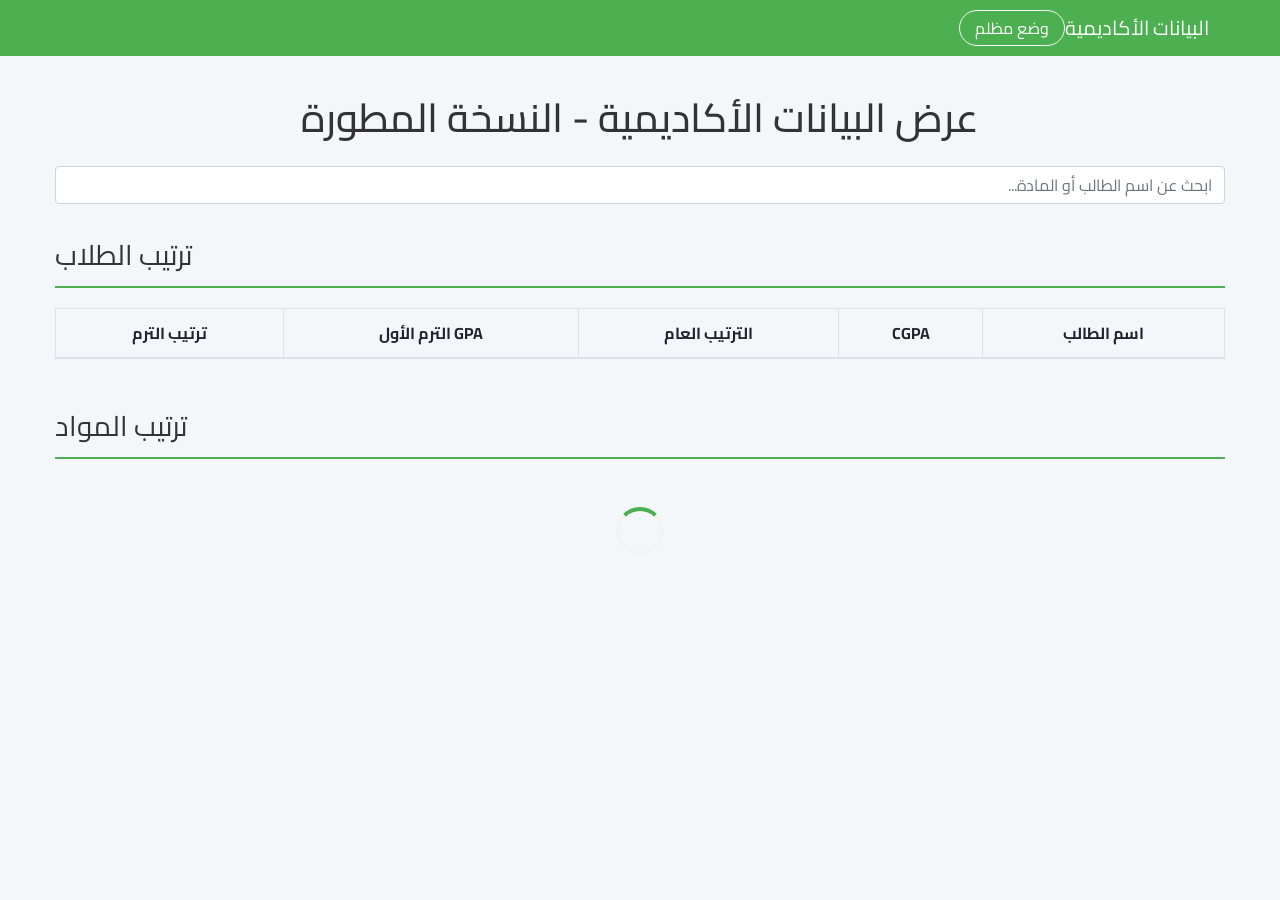
==== Second Year/Second Semester/index.html @ cba6da97 "Create index.html" ====
<!DOCTYPE html>
<html lang="ar">
<head>
  <meta charset="UTF-8" />
  <meta name="viewport" content="width=device-width, initial-scale=1.0" />
  <title>عرض البيانات الأكاديمية - النسخة المطورة</title>
  <!-- استدعاء خط Cairo من Google Fonts -->
  <link href="https://fonts.googleapis.com/css2?family=Cairo:wght@400;600&display=swap" rel="stylesheet">
  
  <!-- استدعاء Bootstrap CSS -->
  <link rel="stylesheet" href="https://stackpath.bootstrapcdn.com/bootstrap/4.5.2/css/bootstrap.min.css" />
  
  <!-- استدعاء DataTables CSS -->
  <link rel="stylesheet" href="https://cdn.datatables.net/1.10.21/css/dataTables.bootstrap4.min.css" />
  
  <style>
    /* تخصيص الخطوط للخطوط العربية */
    body {
      font-family: 'Cairo', sans-serif;
      direction: rtl;
      background-color: #f4f7fa;
      color: #333;
      padding-top: 70px;
      transition: background-color 0.3s, color 0.3s;
    }

    /* نمط الوضع المظلم */
    .dark-mode {
      background-color: #333;
      color: #ddd;
    }

    .dark-mode table,
    .dark-mode .card {
      background-color: #444;
      color: #ddd;
    }

    .container {
      max-width: 1200px;
    }

    /* تحسين تصميم الجداول */
    .table th, .table td {
      text-align: center;
      vertical-align: middle;
    }

    .section-title {
      font-size: 28px;
      margin: 30px 0 20px;
      border-bottom: 2px solid #4CAF50;
      padding-bottom: 10px;
    }

    /* زر الوضع المظلم */
    #toggleMode {
      background-color: #4CAF50;
      color: white;
      border-radius: 20px;
      padding: 5px 15px;
      cursor: pointer;
    }

    /* بطاقة المادة */
    .card-header {
      background-color: #4CAF50;
      color: white;
      cursor: pointer;
    }

    .card {
      margin-bottom: 20px;
      box-shadow: 0 4px 6px rgba(0, 0, 0, 0.1);
      border-radius: 8px;
      overflow: hidden;
    }

    .spinner {
      width: 3rem;
      height: 3rem;
      border: 0.3rem solid #f3f3f3;
      border-top: 0.3rem solid #4CAF50;
      border-radius: 50%;
      animation: spin 1s linear infinite;
      margin: auto;
      display: block;
    }

    @keyframes spin {
      0% { transform: rotate(0deg); }
      100% { transform: rotate(360deg); }
    }

    /* تأثير البحث */
    .highlight {
      background-color: #ffcc00;
      font-weight: bold;
    }
  </style>
</head>

<body>
  <!-- شريط تنقل ثابت -->
  <nav class="navbar fixed-top navbar-expand-lg navbar-dark" style="background-color: #4CAF50;">
    <div class="container">
      <a class="navbar-brand" href="#">البيانات الأكاديمية</a>
      <button class="navbar-toggler" type="button" data-toggle="collapse" data-target="#navbarContent" 
              aria-controls="navbarContent" aria-expanded="false">
        <span class="navbar-toggler-icon"></span>
      </button>
      <button id="toggleMode" class="btn btn-outline-light ml-auto">وضع مظلم</button>
    </div>
  </nav>

  <div class="container">
    <h1 class="text-center mt-4">عرض البيانات الأكاديمية - النسخة المطورة</h1>

    <!-- مدخل البحث الشامل -->
    <div class="form-group mt-4">
      <input type="text" id="searchInput" class="form-control" placeholder="ابحث عن اسم الطالب أو المادة..." />
    </div>

    <!-- جدول ترتيب الطلاب (سيتم تفعيله بواسطة DataTables) -->
    <div class="section-title">ترتيب الطلاب</div>
    <div class="table-responsive">
      <table id="students-table" class="table table-bordered table-hover">
        <thead>
          <tr>
            <th>اسم الطالب</th>
            <th>CGPA</th>
            <th>الترتيب العام</th>
            <th>GPA الترم الأول</th>
            <th>ترتيب الترم</th>
          </tr>
        </thead>
        <tbody>
          <!-- سيتم تعبئتها بواسطة JavaScript -->
        </tbody>
      </table>
    </div>

    <!-- ترتيب المواد داخل بطاقات قابلة للطي -->
    <div class="section-title">ترتيب المواد</div>
    <div id="courses-ranking">
      <!-- سيتم تعبئتها بواسطة JavaScript -->
    </div>

    <!-- مؤشر التحميل -->
    <div id="loading" class="my-5">
      <div class="spinner"></div>
    </div>
  </div>

  <!-- استدعاء jQuery و Bootstrap JS و DataTables JS -->
  <script src="https://code.jquery.com/jquery-3.5.1.min.js"></script>
  <script src="https://cdn.datatables.net/1.10.21/js/jquery.dataTables.min.js"></script>
  <script src="https://cdn.datatables.net/1.10.21/js/dataTables.bootstrap4.min.js"></script>
  <script src="https://cdn.jsdelivr.net/npm/bootstrap@4.5.2/dist/js/bootstrap.bundle.min.js"></script>

  <script>
    let studentsTable;

    // دالة لتوليد معرف آمن من اسم المادة
    function generateSafeId(courseName) {
      let safeId = courseName.replace(/\s+/g, '');
      safeId = safeId.replace(/[^\w\u0600-\u06FF]/gi, '');
      return safeId;
    }

    // تحميل البيانات من ملفات JSON
    async function loadData() {
      try {
        const studentsResponse = await fetch('processed_data.json');
        const studentsData = await studentsResponse.json();
        
        const courseResponse = await fetch('course_ranks.json');
        const courseData = await courseResponse.json();
        
        populateStudentsTable(studentsData);
        
        studentsTable = $('#students-table').DataTable();
        
        populateCourseRankings(courseData);
        
        document.getElementById('loading').style.display = 'none';
      } catch (error) {
        console.error('حدث خطأ أثناء تحميل البيانات:', error);
      }
    }

    // دالة تعبئة جدول ترتيب الطلاب
    function populateStudentsTable(studentsData) {
      const studentsTableBody = document.querySelector('#students-table tbody');
      studentsData.forEach(student => {
        const row = document.createElement('tr');
        row.innerHTML = `
          <td>${student["اسم الطالب"]}</td>
          <td>${student["CGPA"]}</td>
          <td>${student["الترتيب العام"]}</td>
          <td>${student["First Semester GPA"]}</td>
          <td>${student["ترتيب الترم"]}</td>
        `;
        studentsTableBody.appendChild(row);
      });
    }

    // دالة تعبئة ترتيب المواد داخل بطاقات قابلة للطي
    function populateCourseRankings(courseData) {
      const coursesRankingDiv = document.getElementById('courses-ranking');
      for (const [courseName, students] of Object.entries(courseData)) {
        const safeCourseName = generateSafeId(courseName);
        const card = document.createElement('div');
        card.className = 'card mb-3';
        card.innerHTML = `
          <div class="card-header" data-toggle="collapse" data-target="#collapse-${safeCourseName}" 
               aria-expanded="false">
            ${courseName}
          </div>
          <div id="collapse-${safeCourseName}" class="collapse">
            <div class="card-body">
              <div class="table-responsive">
                <table class="table table-bordered table-hover">
                  <thead>
                    <tr>
                      <th>اسم الطالب</th>
                      <th>الدرجة</th>
                      <th>الترتيب</th>
                    </tr>
                  </thead>
                  <tbody>
                    ${students.map(student => `
                      <tr>
                        <td>${student[0]}</td>
                        <td>${student[1]}</td>
                        <td>${student[2]}</td>
                      </tr>
                    `).join('')}
                  </tbody>
                </table>
              </div>
            </div>
          </div>
        `;
        coursesRankingDiv.appendChild(card);
      }
    }

    // دالة لتحديث تمييز نتائج البحث في العناصر
    function highlightMatches(element, filter) {
      element.innerHTML = element.textContent;
      if (filter.trim() === '') return;
      const regex = new RegExp(`(${filter})`, 'gi');
      element.innerHTML = element.textContent.replace(regex, '<span class="highlight">$1</span>');
    }

    // التصفية الشاملة عند كتابة نص في مدخل البحث
    $('#searchInput').on('keyup', function() {
      const filter = this.value.trim().toLowerCase();
      
      studentsTable.search(filter).draw();
      
      const courseCards = document.querySelectorAll('#courses-ranking .card');
      courseCards.forEach(card => {
        const cardText = card.textContent.toLowerCase();
        card.style.display = cardText.includes(filter) ? '' : 'none';
      });
    });

    // تبديل الوضع بين المظلم والعادي
    $('#toggleMode').on('click', function() {
      $('body').toggleClass('dark-mode');
    });

    loadData(); // تحميل البيانات عند تحميل الصفحة
  </script>
</body>
</html>
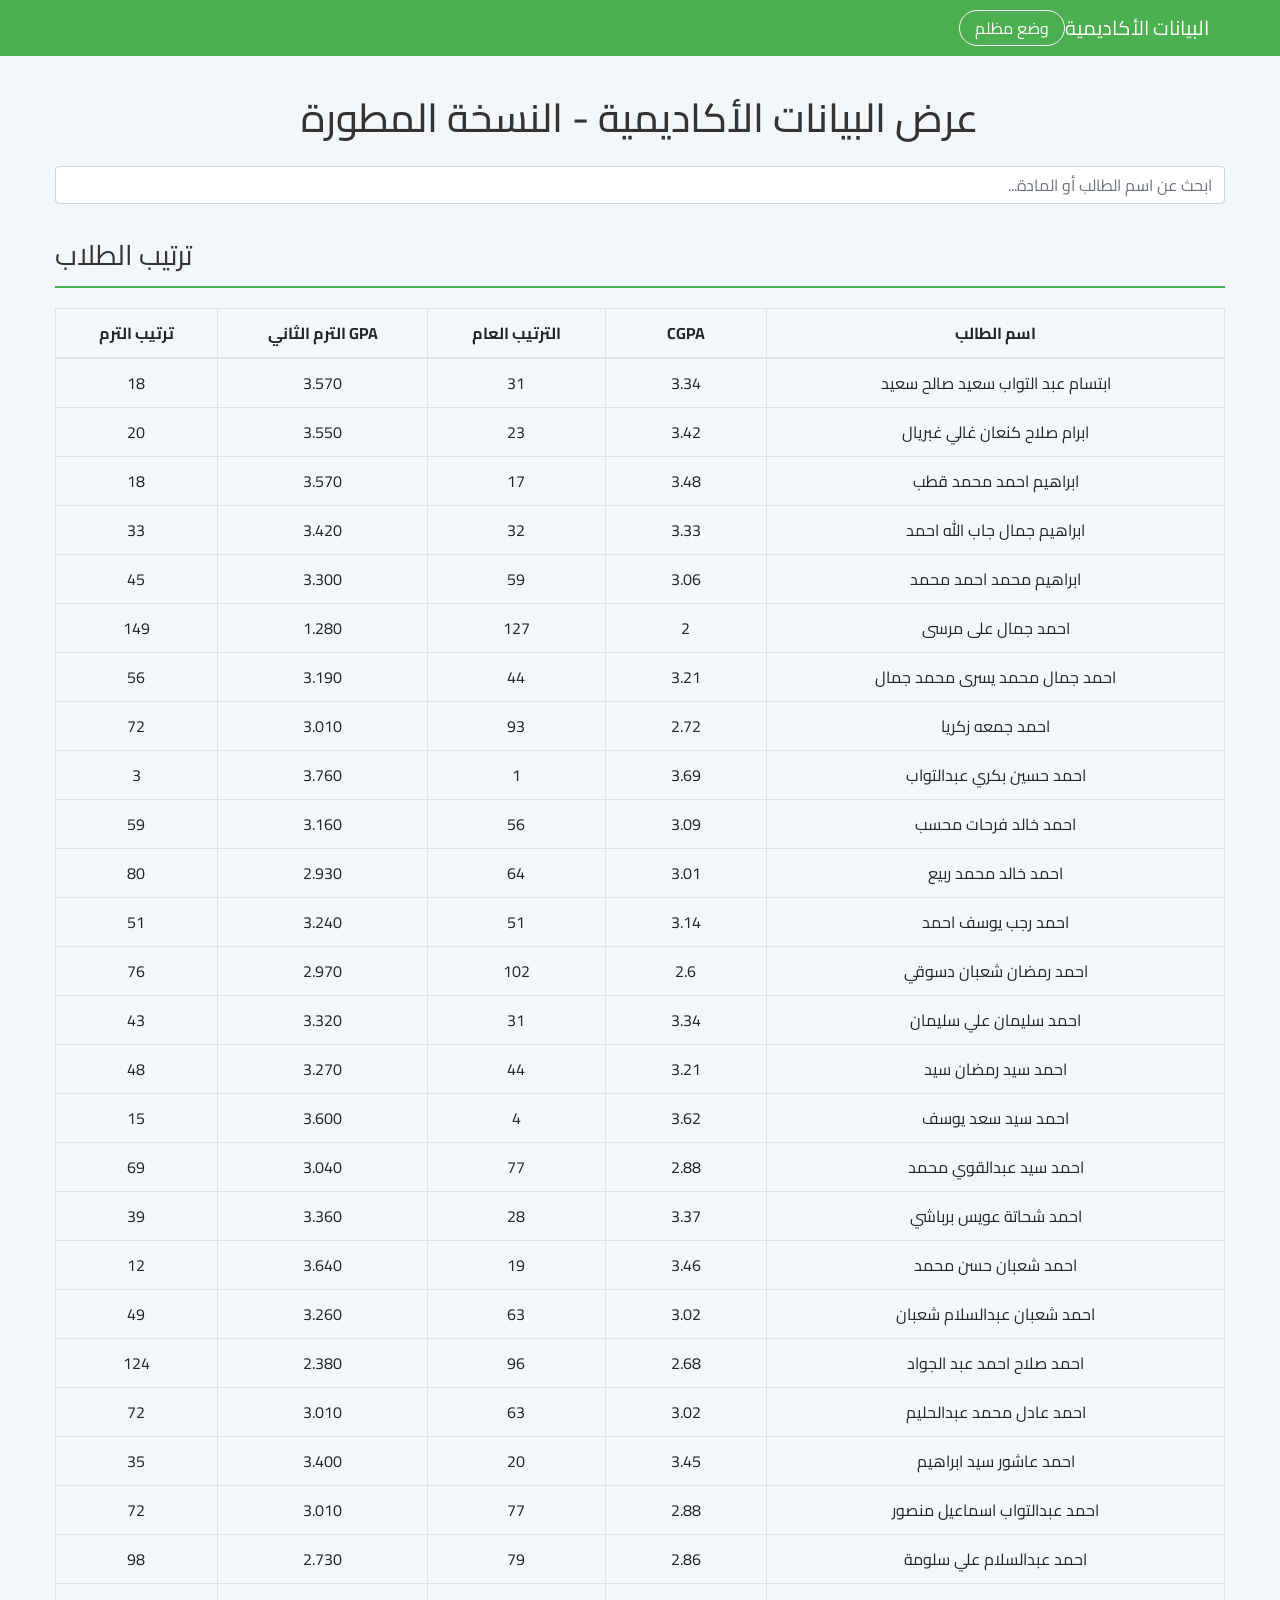
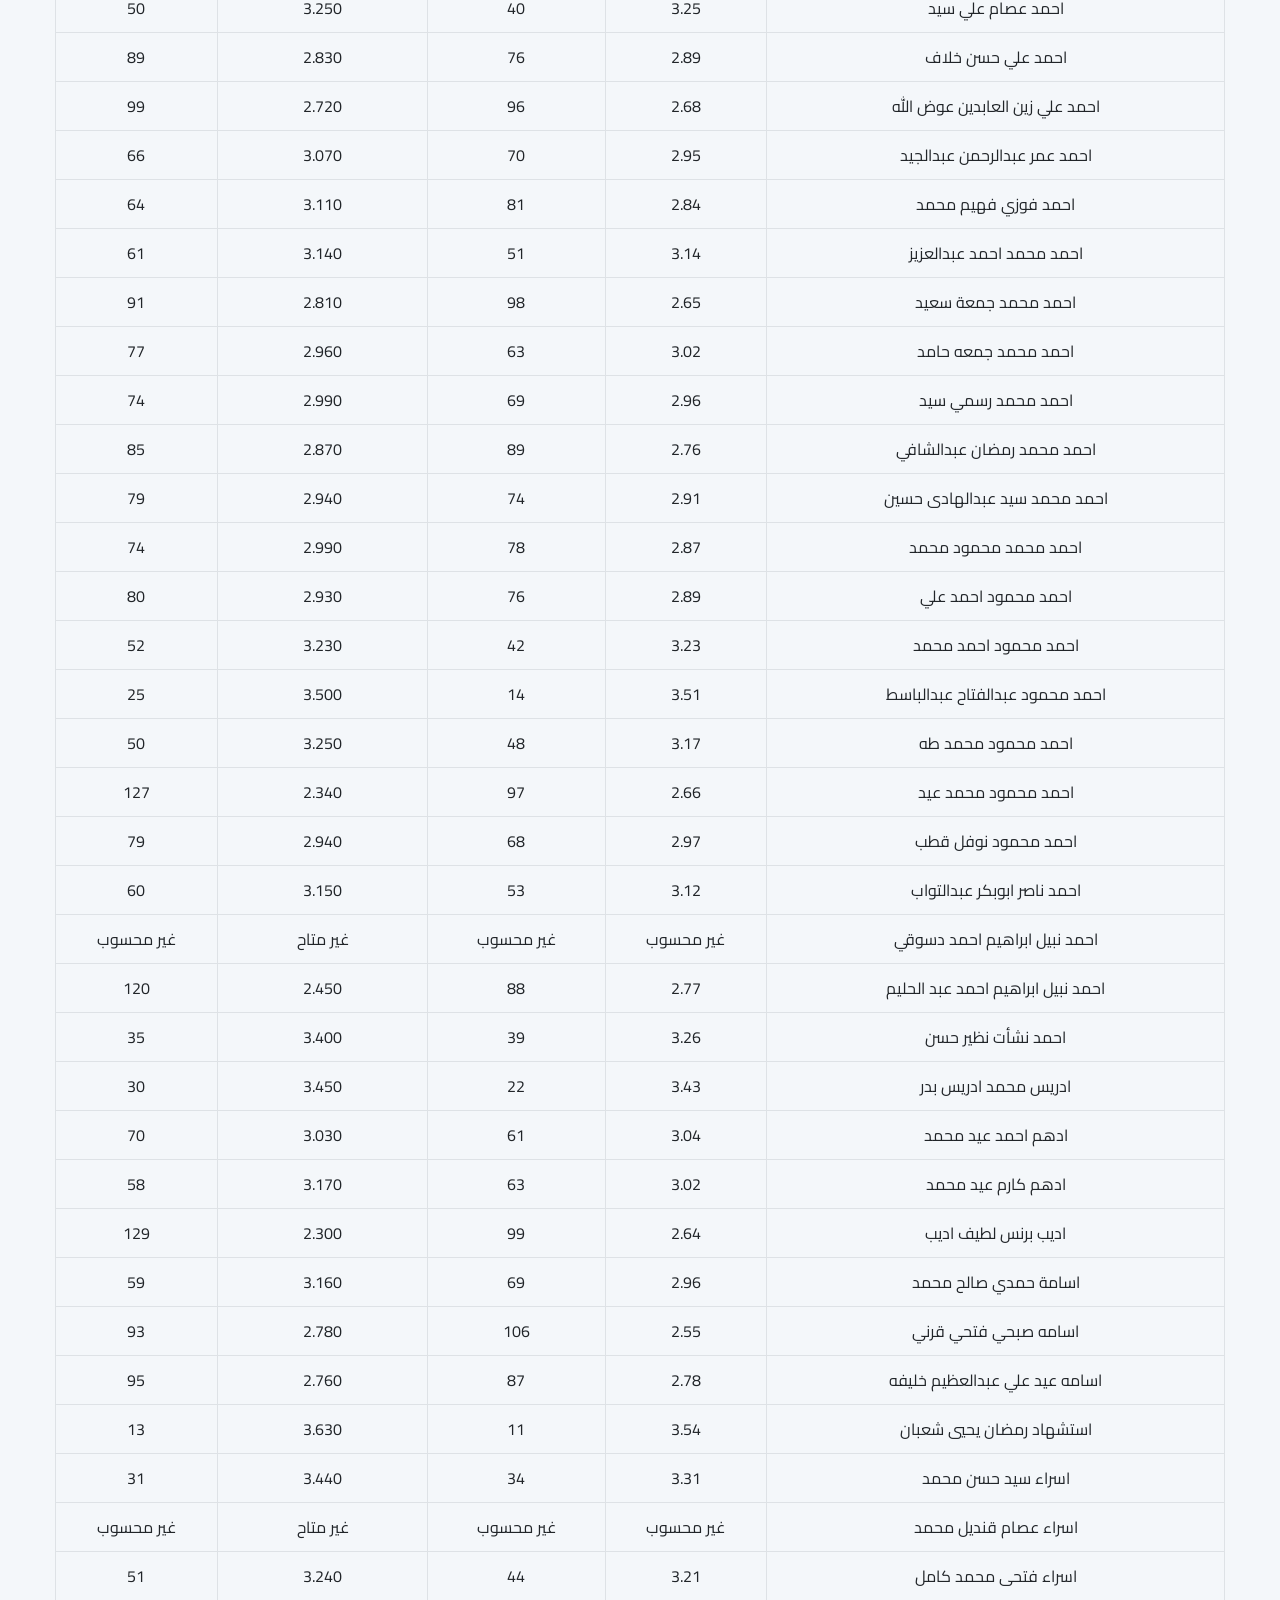
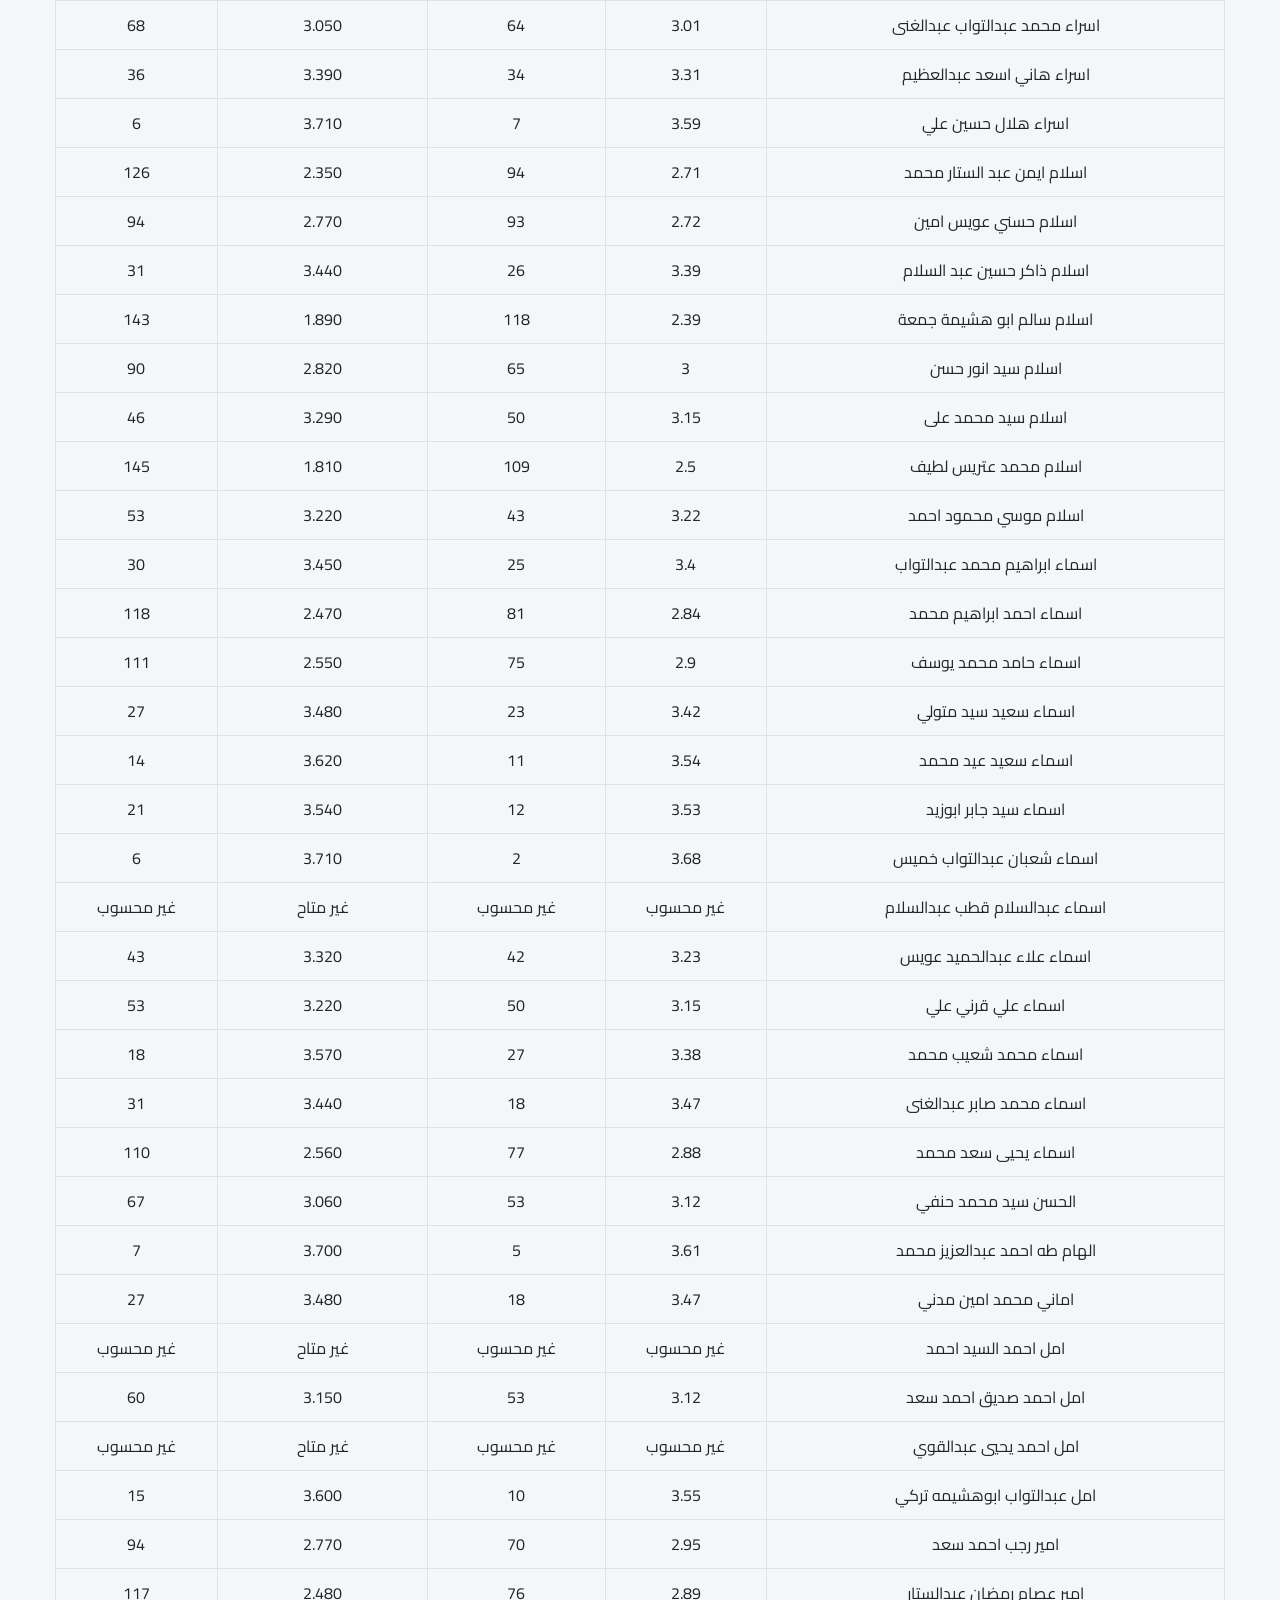
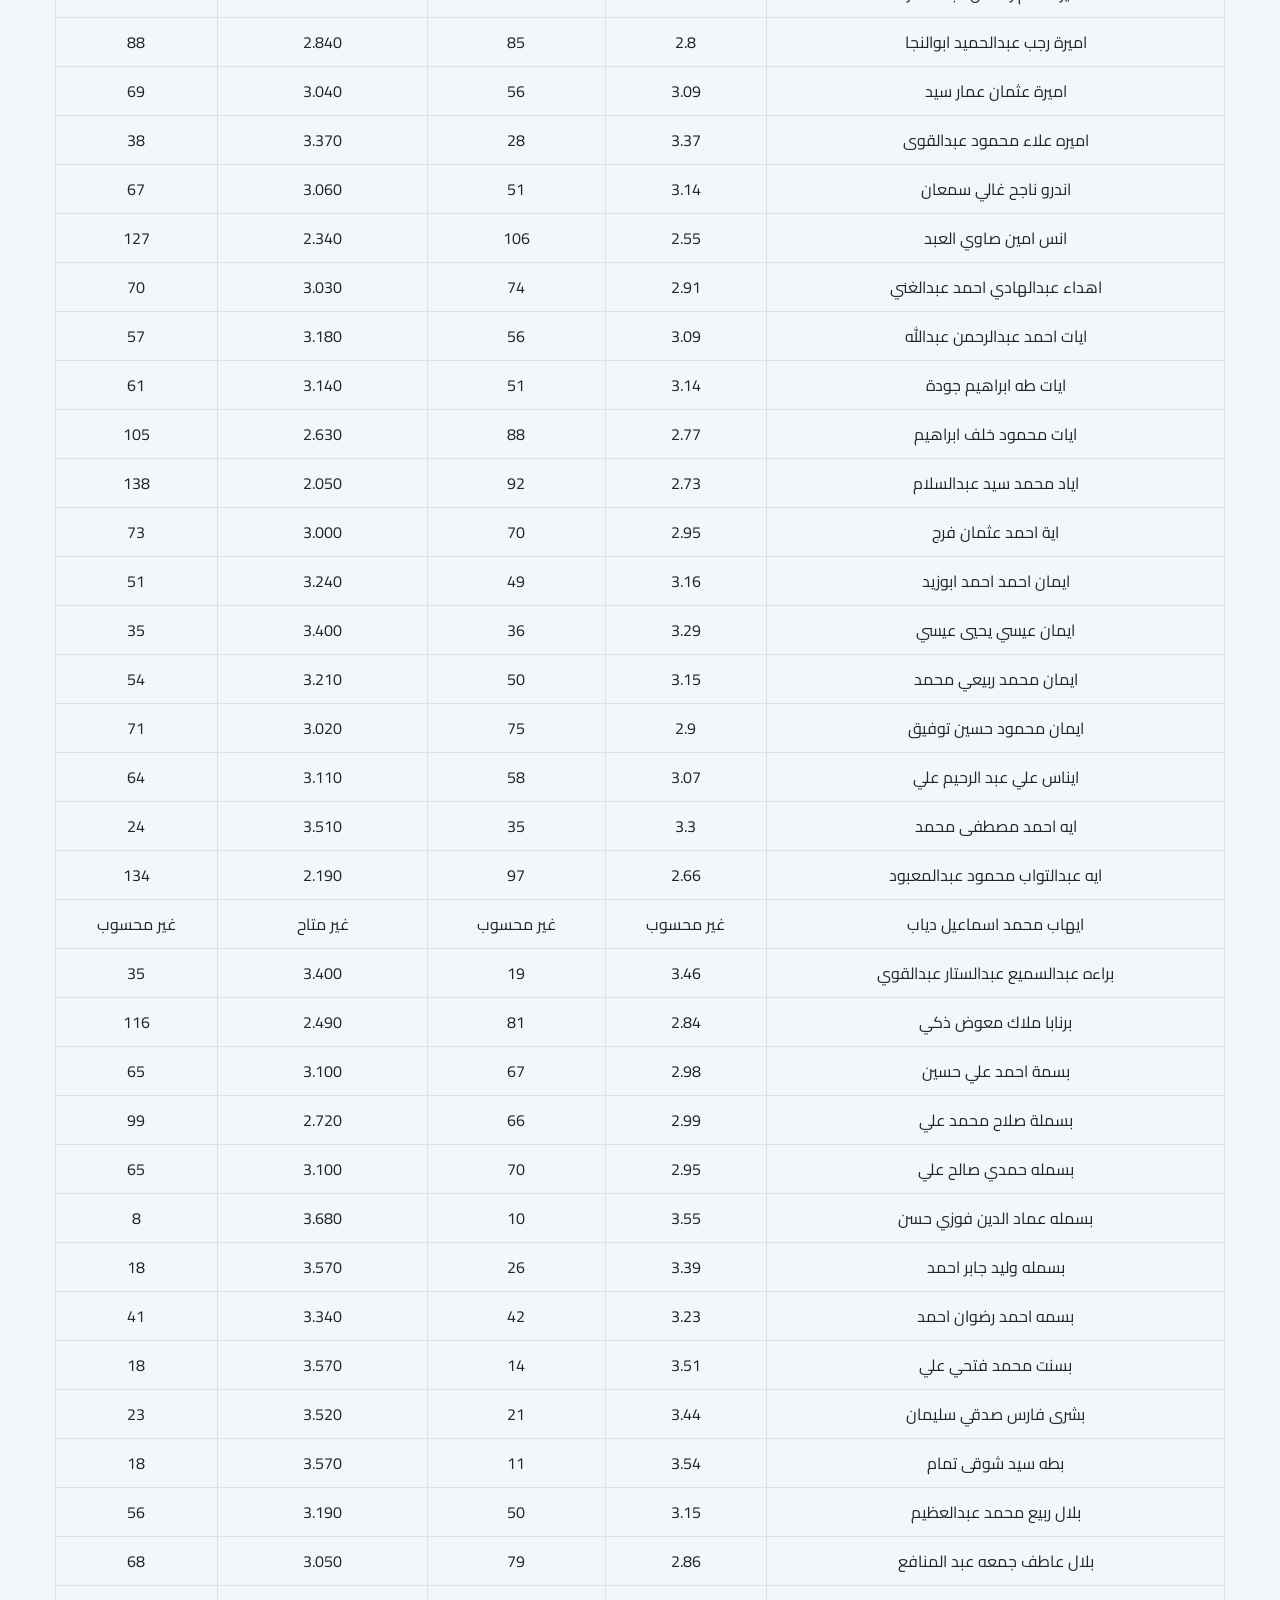
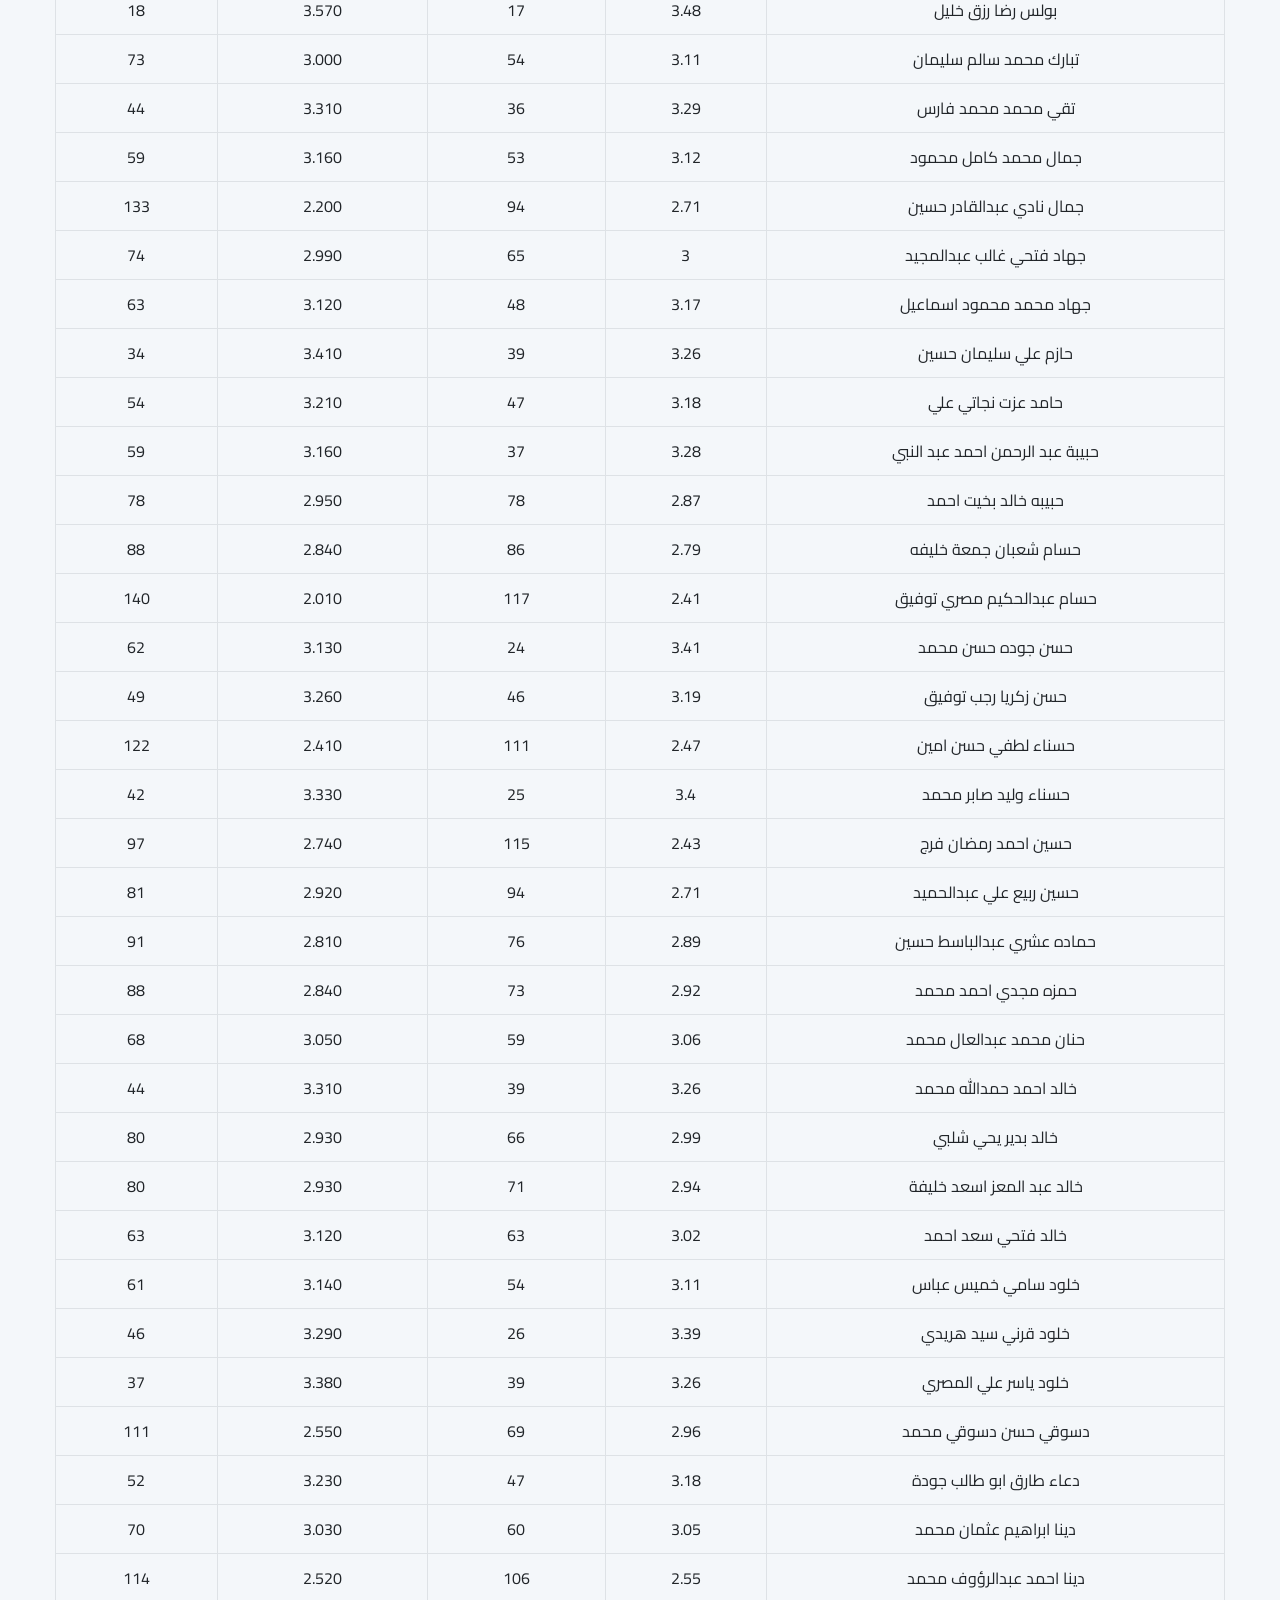
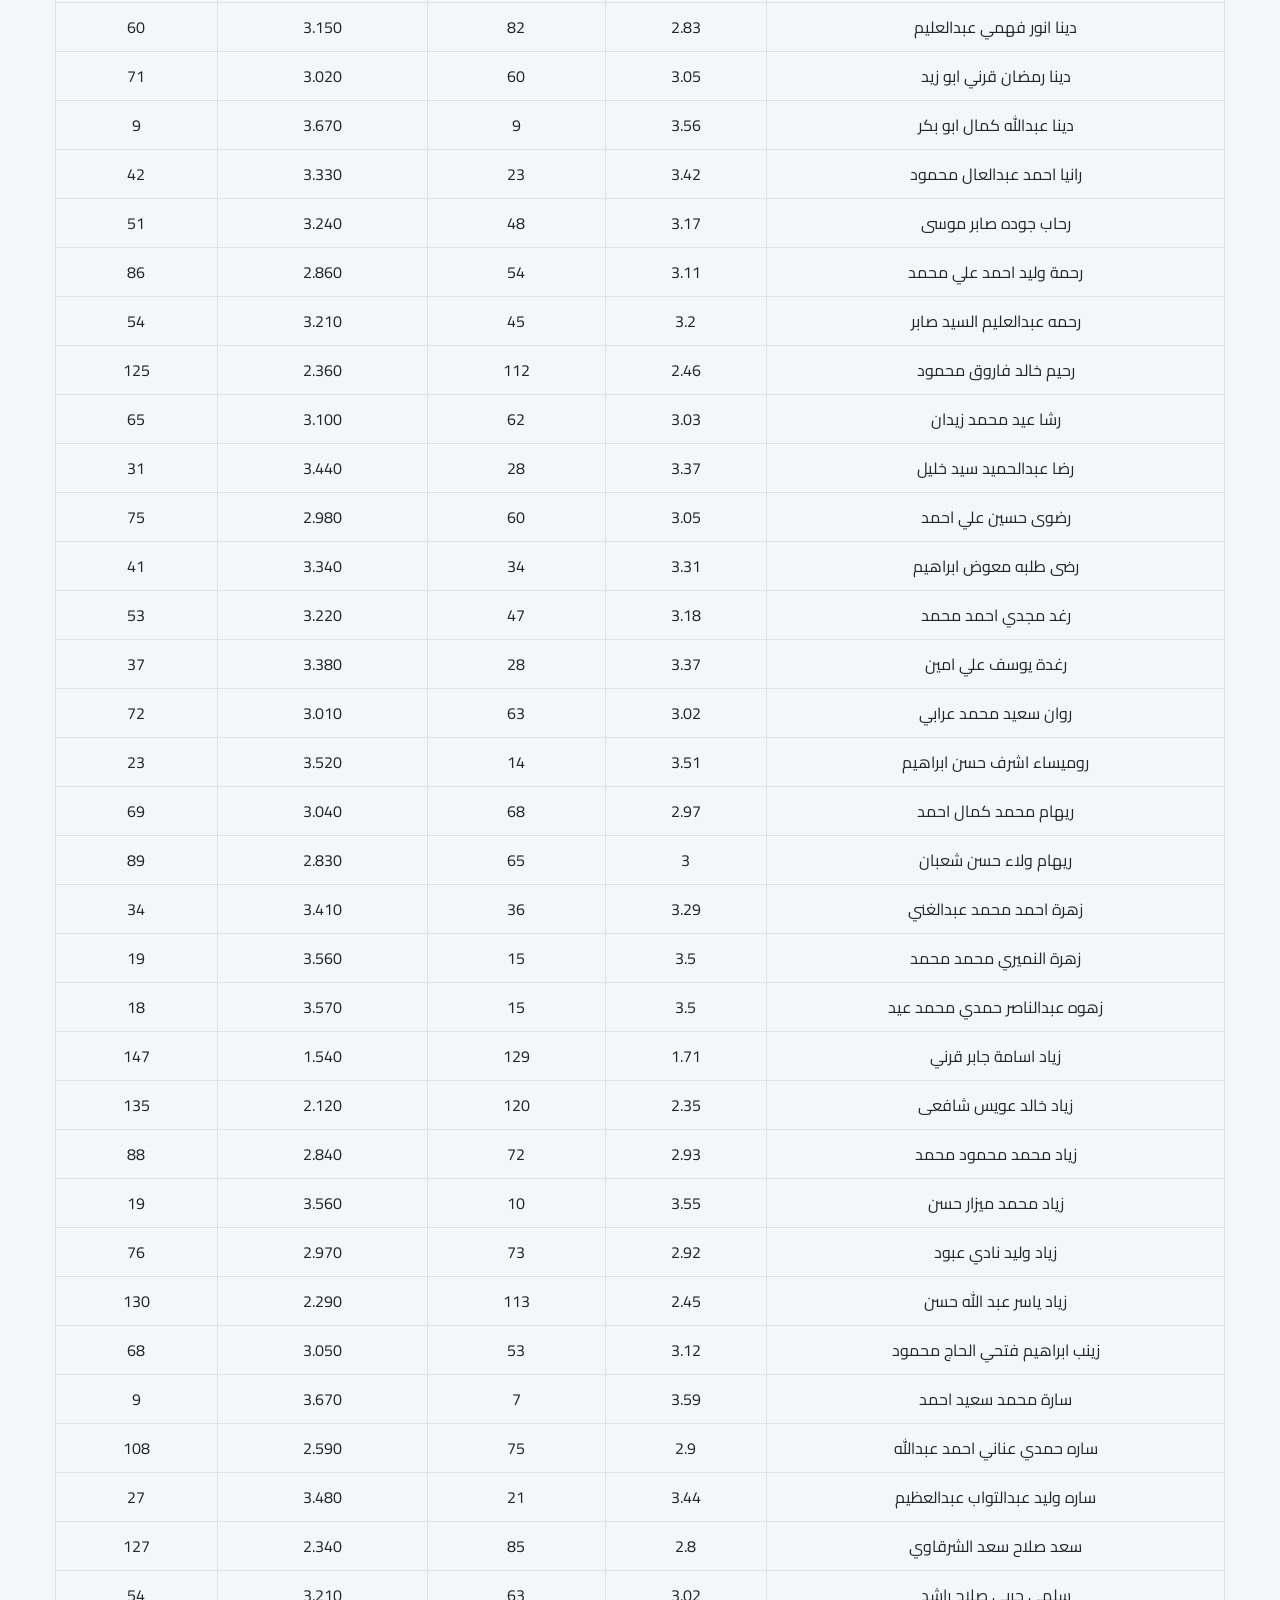
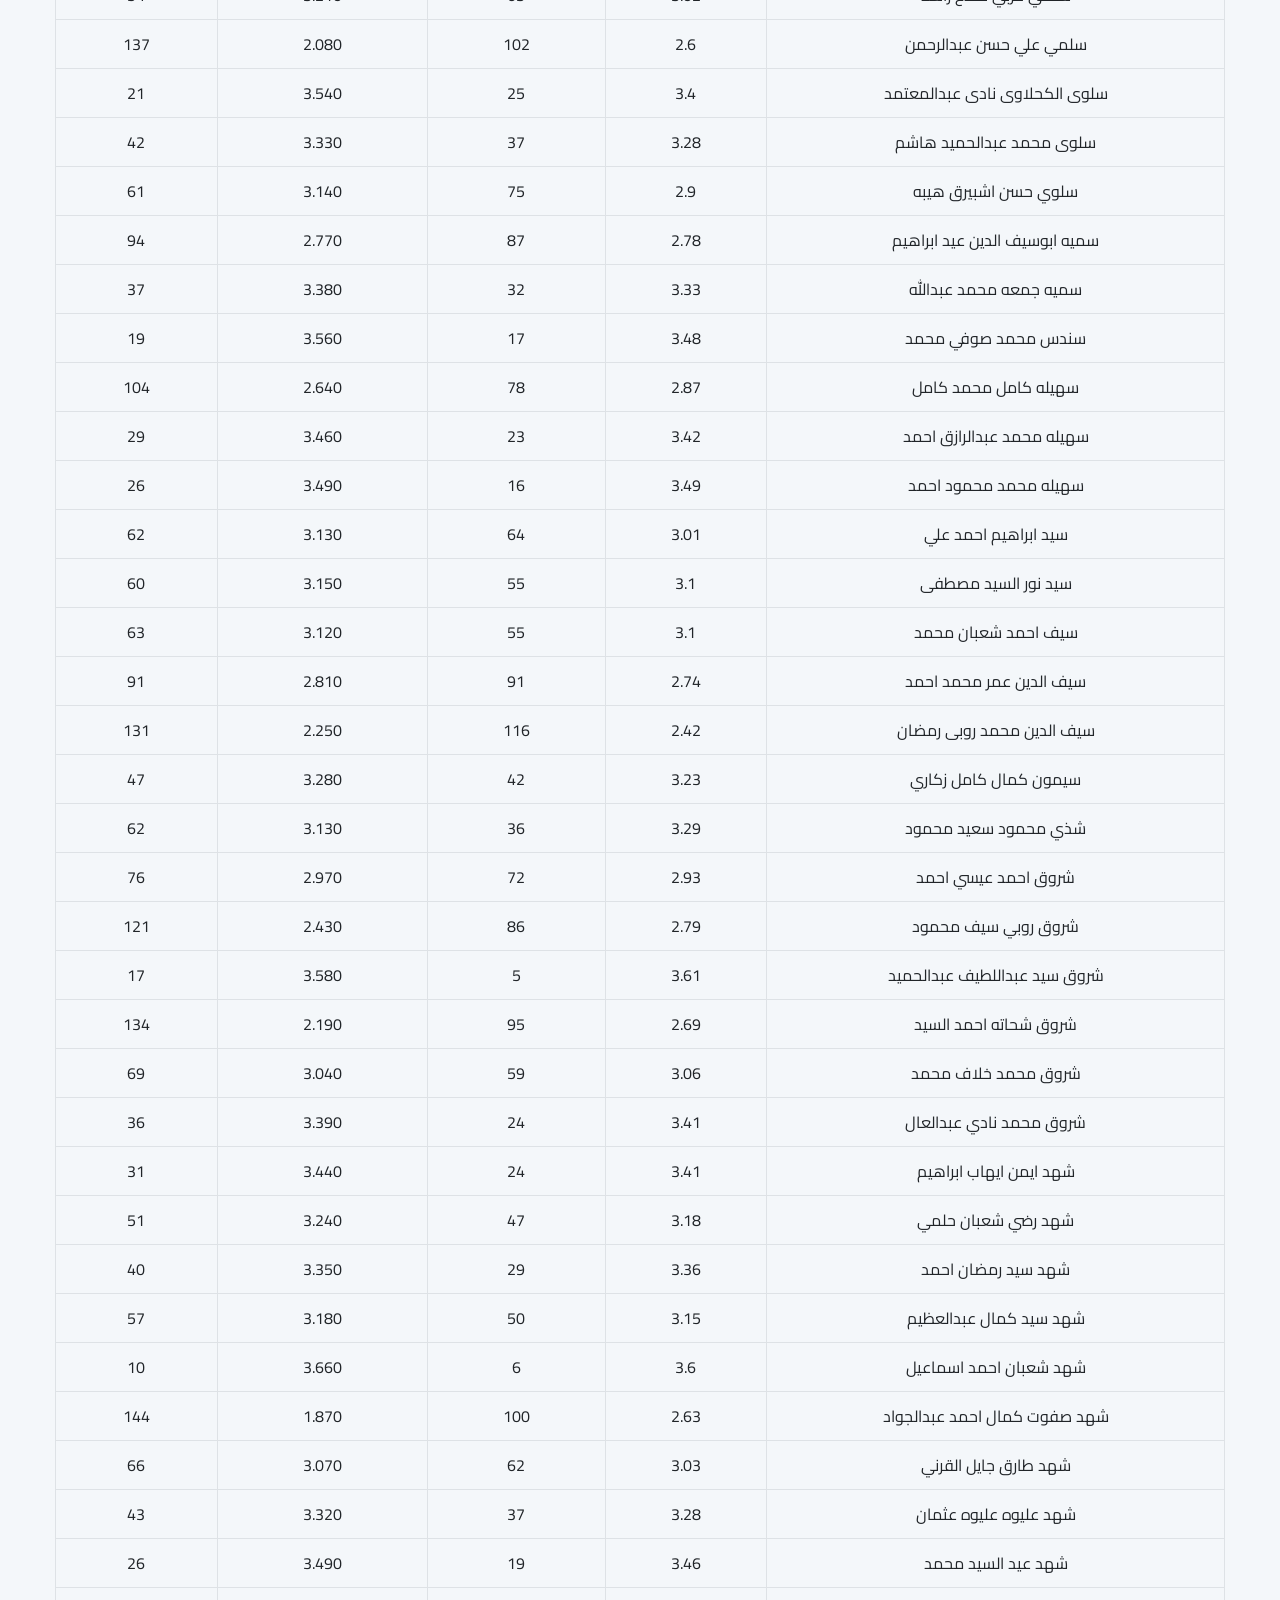
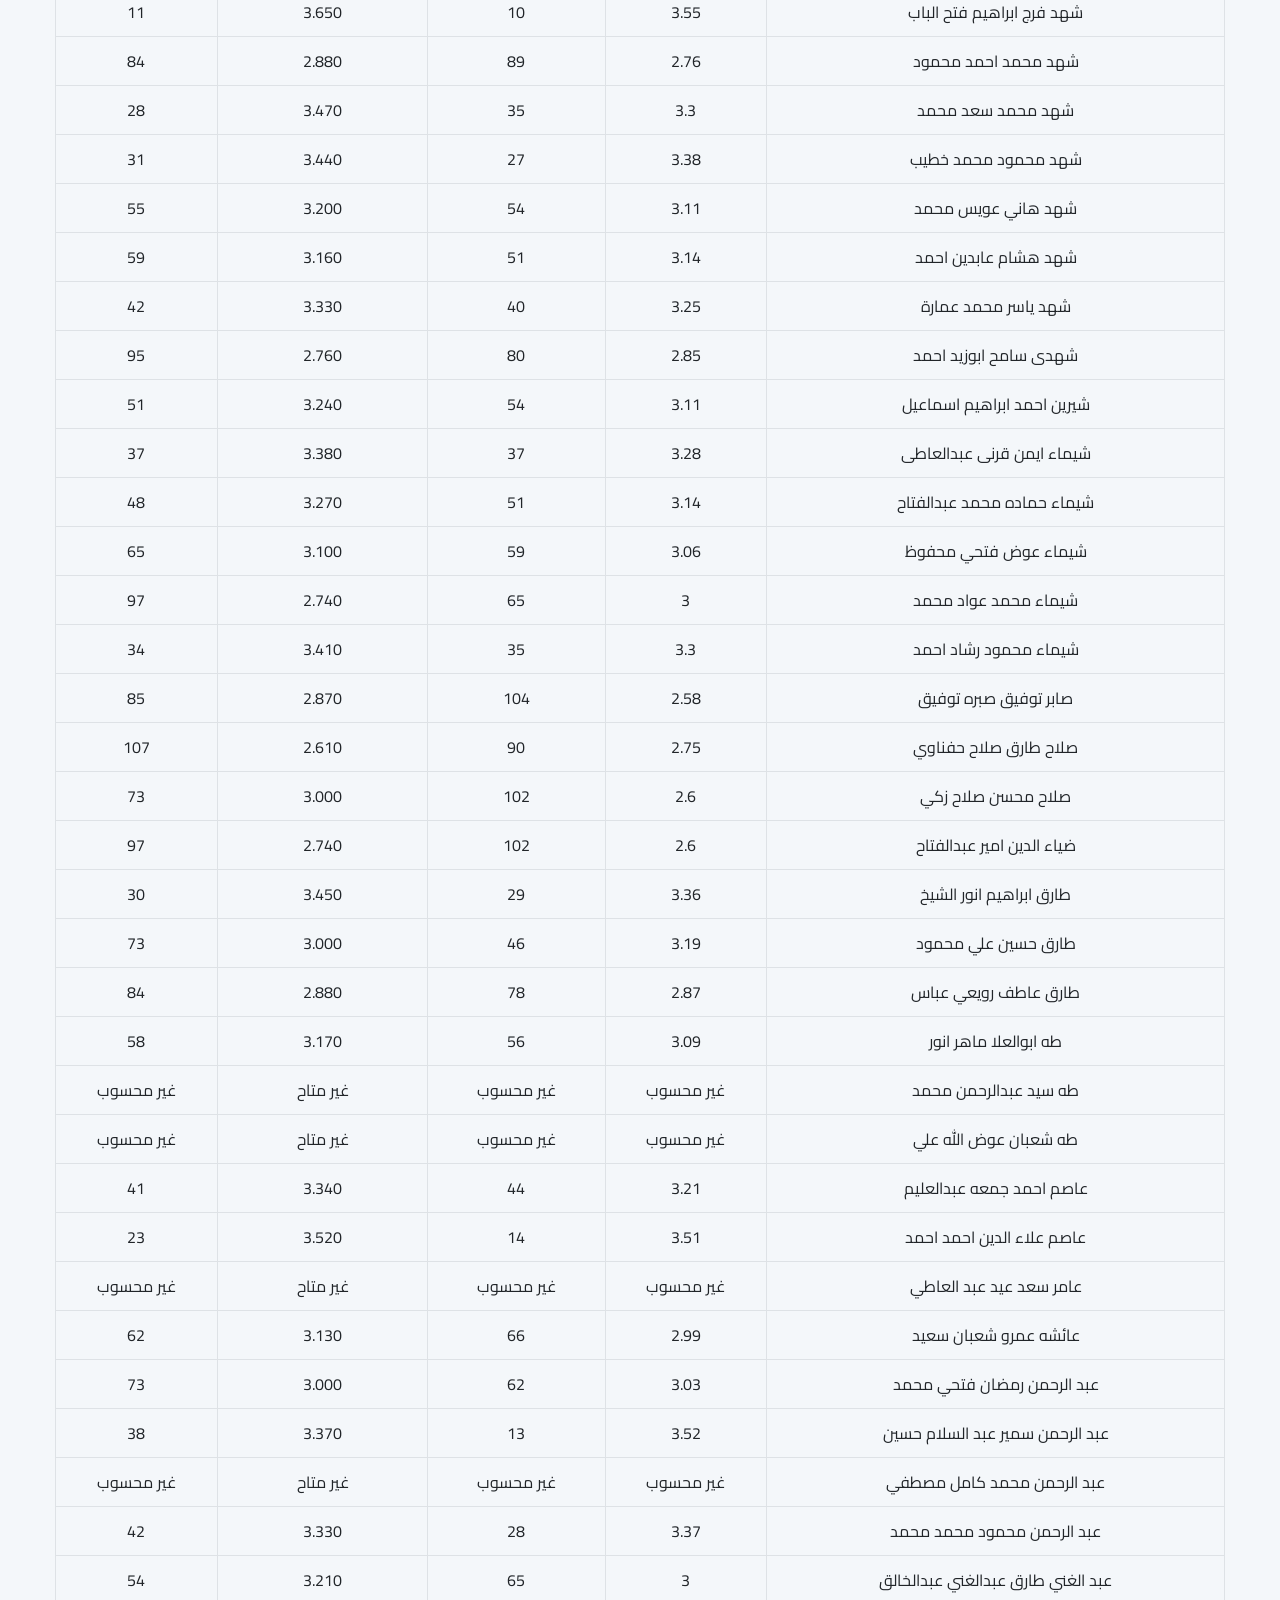
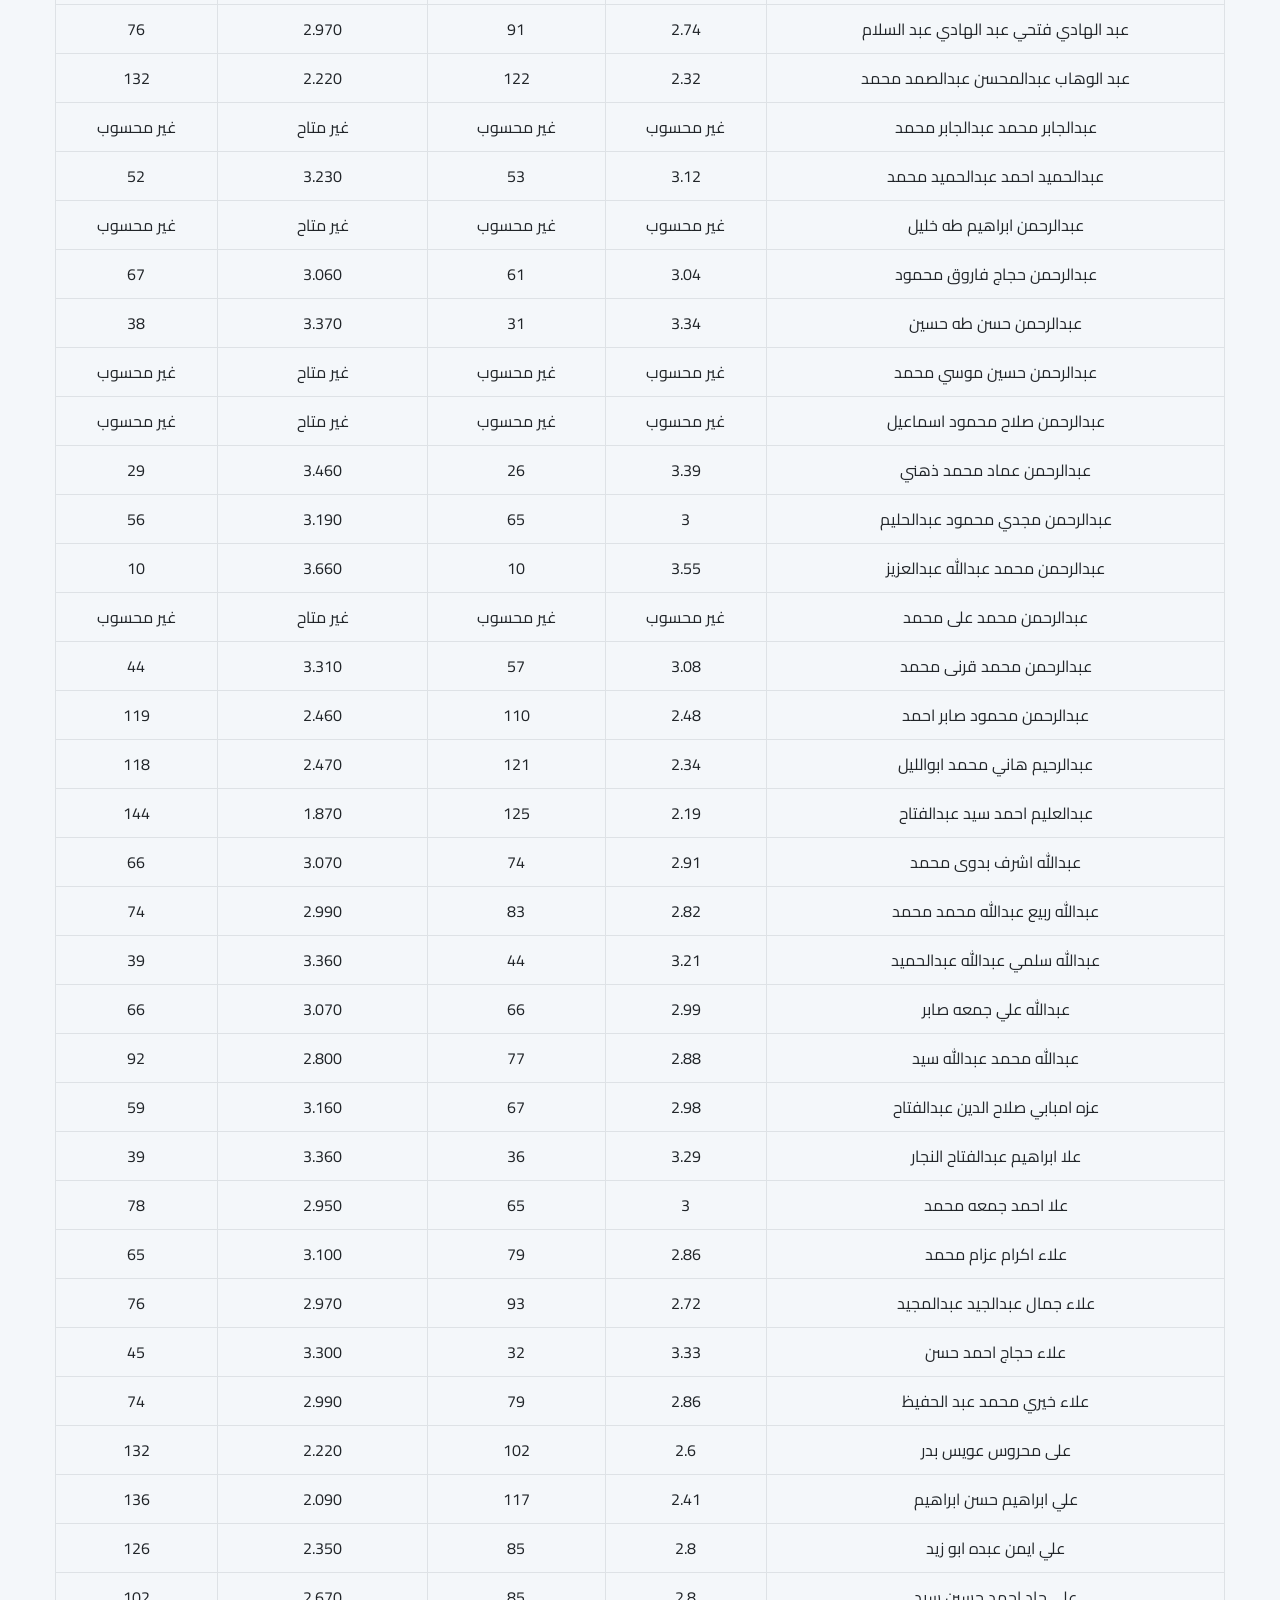
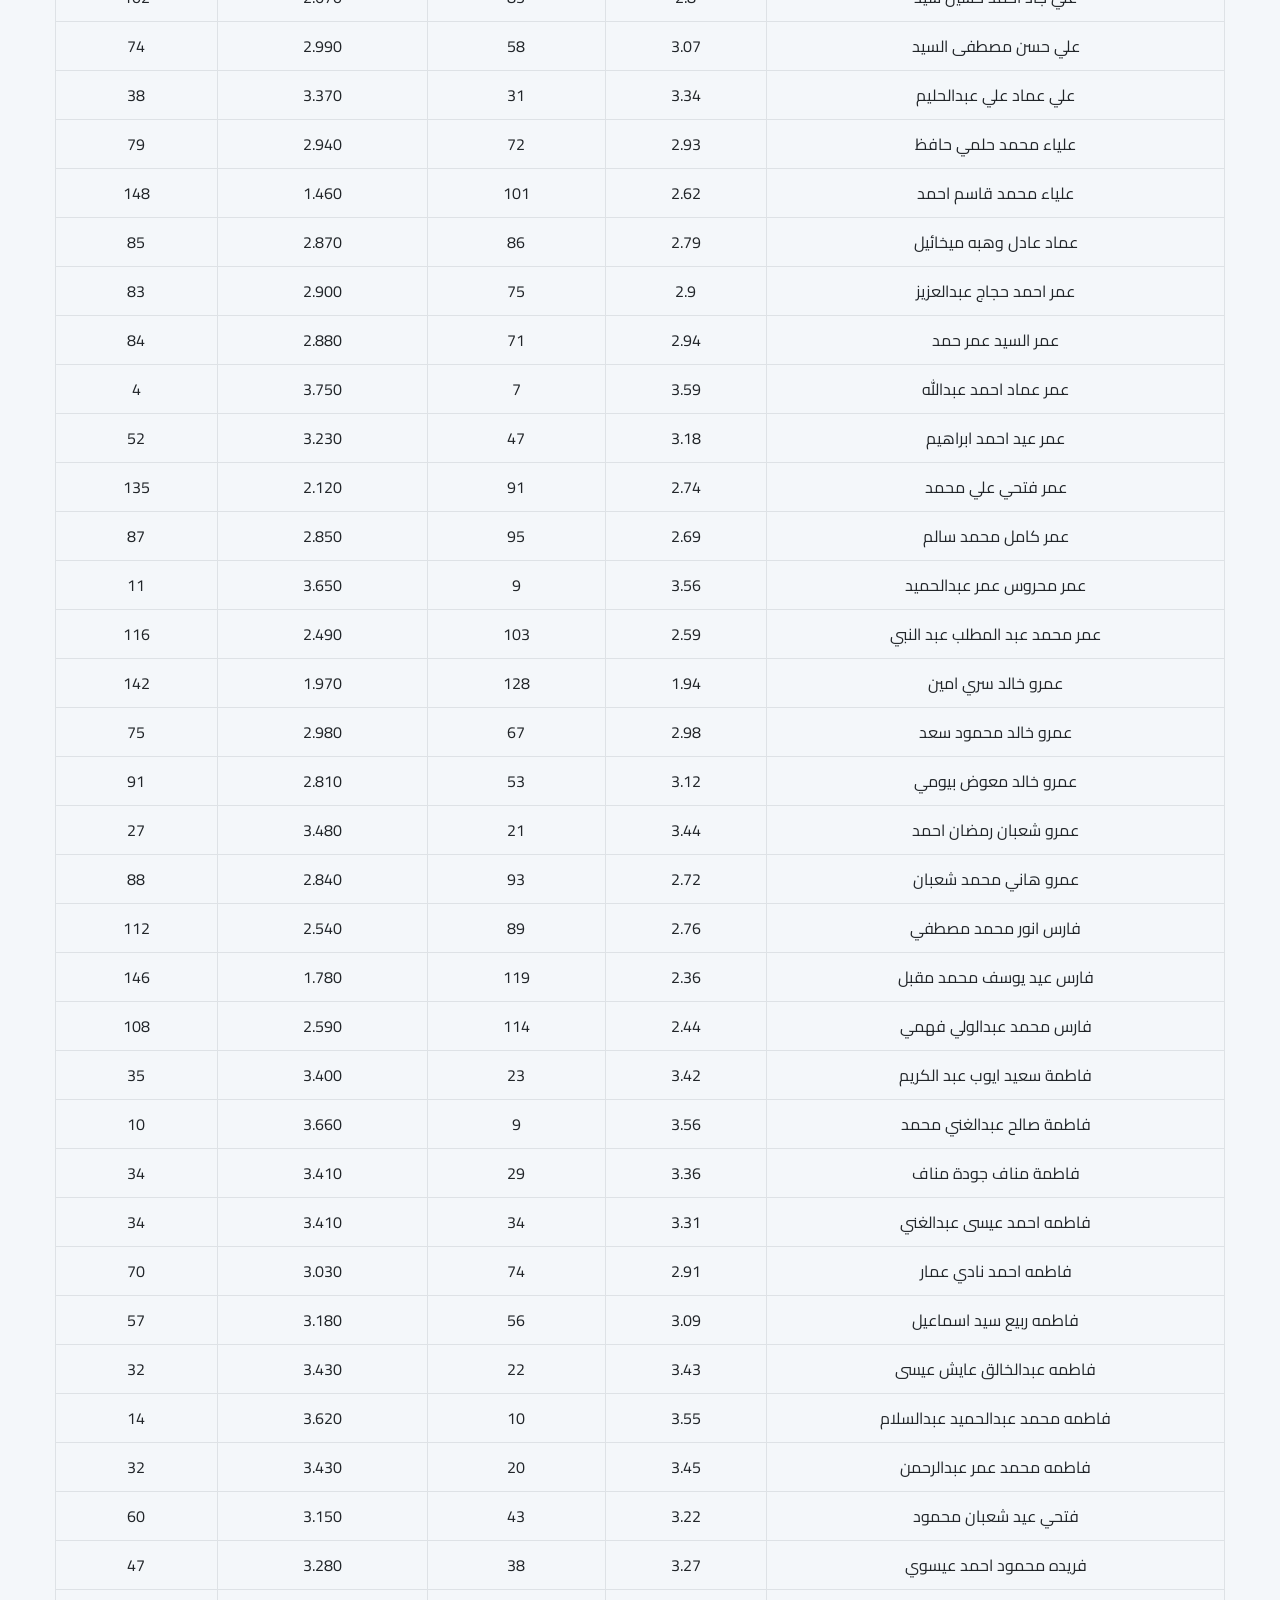
==== commit fa024ecf: "Update index.html" ====
--- a/Second Year/Second Semester/index.html
+++ b/Second Year/Second Semester/index.html
@@ -130,7 +130,7 @@
             <th>اسم الطالب</th>
             <th>CGPA</th>
             <th>الترتيب العام</th>
-            <th>GPA الترم الأول</th>
+            <th>GPA الترم الثاني</th>
             <th>ترتيب الترم</th>
           </tr>
         </thead>
@@ -198,7 +198,7 @@
           <td>${student["اسم الطالب"]}</td>
           <td>${student["CGPA"]}</td>
           <td>${student["الترتيب العام"]}</td>
-          <td>${student["First Semester GPA"]}</td>
+          <td>${student["Second Semester GPA"]}</td>
           <td>${student["ترتيب الترم"]}</td>
         `;
         studentsTableBody.appendChild(row);
